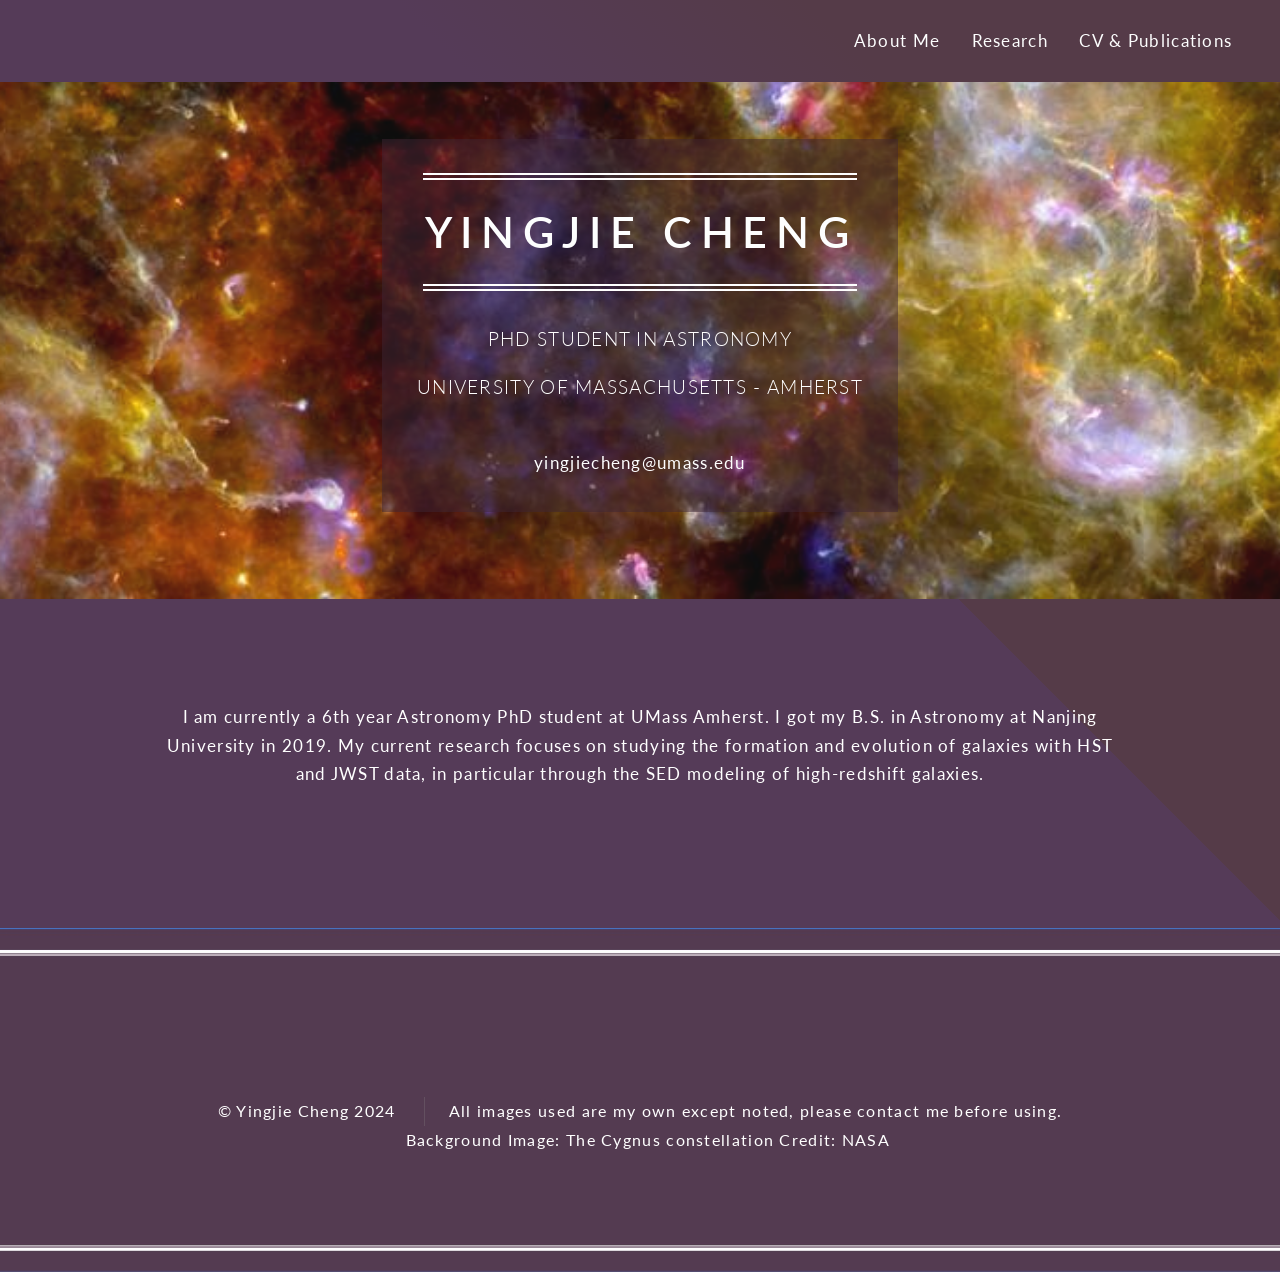
==== index.html @ f70af8f1 "Add files via upload" ====
<!DOCTYPE html>

<html lang="en">
	<head>
		<meta charset="UTF-8">
		<title>Yingjie Cheng</title>
        <link rel="shortcut icon" href="images/shortcut.ico">
		<meta http-equiv="content-type" content="text/html; charset=utf-8" />
		<meta name="description" content="" />
		<meta name="keywords" content="" />
		<script src="js/jquery.min.js"></script>
		<script src="js/skel.min.js"></script>
		<script src="js/skel-layers.min.js"></script>
		<script src="js/init.js"></script>
		<noscript>
			<!-- <link rel="stylesheet" href="css/skel.css" /> -->
			<link rel="stylesheet" href="css/style.css" />
			<link rel="stylesheet" href="css/style-xlarge.css" />
		</noscript>
	</head>
	
	
	<body class="landing">

		<!-- Header -->
			<header id="header">
				<nav id="nav">
					<ul>
						<!-- <li><a href="index.html">Home</a></li> -->
						<li><a href="aboutme.html">About Me</a></li>
						<li><a href="research.html">Research</a></li>
                        <li><a href="CV.pdf">CV & Publications</a></li>
					</ul>
				</nav>
			</header>

		<!-- Banner -->
			<section id="banner">
                <div class="inner">
						<header>
							<h2><b>Yingjie Cheng</b></h2>
						</header>
                
                <h4>
                    PhD student in Astronomy
                </h4>
                <h4>
                    University of Massachusetts - Amherst       
				</h4>
                    <br>
                    yingjiecheng@umass.edu <br/>

                </div>
			</section>

		<!-- One -->
			<section id="one" class="wrapper style1 align-center">
				<div class="container">
					<header>
						<p>I am currently a 6th year Astronomy PhD student at UMass Amherst.  I got my B.S. in Astronomy at Nanjing University in 2019. My current research focuses on studying the formation and evolution of galaxies with HST and JWST data, in particular through the SED modeling of high-redshift galaxies. </p>
					</header>
				</div>
			</section>

		<!-- Footer -->
			<footer id="footer">
				<div class="container">

					<ul class="copyright">
						<li>© Yingjie Cheng 2024</li>
						<li>All images used are my own except noted, please contact me before using.</li>
                            <ul>
                                <li>Background Image: The Cygnus constellation Credit: NASA</li>
                            </ul>
					</ul>
				</div>
			</footer>

	</body>
</html>
---- css/style.css ----
@charset "UTF-8";
@import url(font-awesome.min.css);
@import url("http://fonts.googleapis.com/css?family=Lato:300,400");

/*
	Interphase by TEMPLATED
	templated.co @templatedco
	Released for free under the Creative Commons Attribution 3.0 license (templated.co/license)
*/

/* Basic */

	body {
		background: #fff;
	}

	body, input, select, textarea {
		color: #444;
		font-family: 'Lato', sans-serif; 
		font-size: 15pt;
		font-weight: 400;
		letter-spacing: 0.075em;
		line-height: 1.65em;
	}

	a {
		color: #4dac71;
		text-decoration: underline;
	}

		a:hover {
			text-decoration: none;
		}

	strong, b {
		color: #FDFEFE;
		font-weight: 600;
	}

    strong, b_b {
        color: #b366ff;
		font-weight: 1000;
	}

	em, i {
		font-style: italic;
	}

	p {
		margin: 0 0 2em 0;
	}

	h1, h2, h3, h4, h5, h6 {
        color: inherit;
		font-weight: 300;
		line-height: 1.75em;
		margin-bottom: 1em;
		text-transform: uppercase;  
	}

		h1 a, h2 a, h3 a, h4 a, h5 a, h6 a {
			color: inherit;
			text-decoration: none;
			border: 0;
		}

	h2 {
		font-size: 1.75em;
		line-height: 1.5em;
	}

	h3 {
		font-size: 1.35em;
		line-height: 1.5em;
	}

	h4 {
		font-size: 1.1em;
		line-height: 1.5em;
	}

	h5 {
		font-size: 0.9em;
		line-height: 1.5em;
	}

	h6 {
		font-size: 0.7em;
		line-height: 1.5em;
	}

	sub {
		font-size: 0.8em;
		position: relative;
		top: 0.5em;
	}

	sup {
		font-size: 0.8em;
		position: relative;
		top: -0.5em;
	}

	hr {
		border: 0;
		border-bottom: medium 1px rgba(144, 144, 144, 0.25);
		margin: 2em 0;
	}

		hr.major {
			margin: 3em 0;
		}

	blockquote {
		border-left: solid 4px rgba(144, 144, 144, 0.25);
		font-style: italic;
		margin: 0 0 2em 0;
		padding: 0.5em 0 0.5em 2em;
	}

	code {
		background: rgba(144, 144, 144, 0.075);
		border-radius: 4px;
		border: solid 1px rgba(144, 144, 144, 0.25);
		font-family: "Courier New", monospace;
		font-size: 0.9em;
		margin: 0 0.25em;
		padding: 0.25em 0.65em;
	}

	pre {
		-webkit-overflow-scrolling: touch;
		font-family: "Courier New", monospace;
		font-size: 0.9em;
		margin: 0 0 2em 0;
	}

		pre code {
			display: block;
			line-height: 1.75em;
			padding: 1em 1.5em;
			overflow-x: auto;
		}

	.align-left {
		text-align: left;
	}

	.align-center {
		text-align: center;
	}

	.align-right {
		text-align: right;
	}

/* Section/Article */

	section.special, article.special {
		text-align: center;
	}

	header p {
		position: relative;
		margin: 0 0 1.5em 0;
	}

	header h2 + p {
		font-size: 1.25em;
		margin-top: -1em;
		line-height: 1.5em;
	}

	header h3 + p {
		font-size: 1.1em;
		margin-top: -0.8em;
		line-height: 1.5em;
	}

	header h4 + p,
	header h5 + p,
	header h6 + p {
		font-size: 0.9em;
		margin-top: -0.6em;
		line-height: 1.5em;
	}

	header.major {
		text-align: center;
		margin-bottom: 3em;
	}

		header.major h2 {
			font-size: 3em;
		}

		header.major p {
			border-top: medium double rgba(144, 144, 144, 0.25);
			display: inline-block;
			padding: 2em 2em 0 2em;
		}
		
        header.major psb {
			display: block;
			padding: -25em 2em 0 2em;
		}

/* Form */

	form {
		margin: 0 0 2em 0;
	}

	label {
		color: #666;
		display: block;
		font-size: 0.9em;
		font-weight: 400;
		margin: 0 0 1em 0;
	}

	input[type="text"],
	input[type="password"],
	input[type="email"],
	select,
	textarea {
		-moz-appearance: none;
		-webkit-appearance: none;
		-o-appearance: none;
		-ms-appearance: none;
		appearance: none;
		background: rgba(144, 144, 144, 0.075);
		border-radius: 4px;
		border: none;
		border: solid 1px rgba(144, 144, 144, 0.25);
		color: inherit;
		display: block;
		outline: 0;
		padding: 0 1em;
		text-decoration: none;
		width: 100%;
	}

		input[type="text"]:invalid,
		input[type="password"]:invalid,
		input[type="email"]:invalid,
		select:invalid,
		textarea:invalid {
			box-shadow: none;
		}

		input[type="text"]:focus,
		input[type="password"]:focus,
		input[type="email"]:focus,
		select:focus,
		textarea:focus {
			border-color: #4dac71;
			box-shadow: 0 0 0 1px #4dac71;
		}

	.select-wrapper {
		text-decoration: none;
		display: block;
		position: relative;
	}

		.select-wrapper:before {
			content: "";
			-moz-osx-font-smoothing: grayscale;
			-webkit-font-smoothing: antialiased;
			font-family: FontAwesome;
			font-style: normal;
			font-weight: normal;
			text-transform: none !important;
		}

		.select-wrapper:before {
			color: rgba(144, 144, 144, 0.25);
			display: block;
			height: 2.75em;
			line-height: 2.75em;
			pointer-events: none;
			position: absolute;
			right: 0;
			text-align: center;
			top: 0;
			width: 2.75em;
		}

		.select-wrapper select::-ms-expand {
			display: none;
		}

	input[type="text"],
	input[type="password"],
	input[type="email"],
	select {
		height: 2.75em;
	}

	textarea {
		padding: 0.75em 1em;
	}

	input[type="checkbox"],
	input[type="radio"] {
		-moz-appearance: none;
		-webkit-appearance: none;
		-o-appearance: none;
		-ms-appearance: none;
		appearance: none;
		display: block;
		float: left;
		margin-right: -2em;
		opacity: 0;
		width: 1em;
		z-index: -1;
	}

		input[type="checkbox"] + label,
		input[type="radio"] + label {
			text-decoration: none;
			color: #444;
			cursor: pointer;
			display: inline-block;
			font-size: 1em;
			font-weight: 300;
			padding-left: 2.4em;
			padding-right: 0.75em;
			position: relative;
		}

			input[type="checkbox"] + label:before,
			input[type="radio"] + label:before {
				-moz-osx-font-smoothing: grayscale;
				-webkit-font-smoothing: antialiased;
				font-family: FontAwesome;
				font-style: normal;
				font-weight: normal;
				text-transform: none !important;
			}

			input[type="checkbox"] + label:before,
			input[type="radio"] + label:before {
				background: rgba(144, 144, 144, 0.075);
				border-radius: 4px;
				border: solid 1px rgba(144, 144, 144, 0.25);
				content: '';
				display: inline-block;
				height: 1.65em;
				left: 0;
				line-height: 1.58125em;
				position: absolute;
				text-align: center;
				top: 0;
				width: 1.65em;
			}

		input[type="checkbox"]:checked + label:before,
		input[type="radio"]:checked + label:before {
			background: #3ba666;
			border-color: #3ba666;
			color: #ffffff;
			content: '\f00c';
		}

		input[type="checkbox"]:focus + label:before,
		input[type="radio"]:focus + label:before {
			border-color: #4dac71;
			box-shadow: 0 0 0 1px #4dac71;
		}

	input[type="checkbox"] + label:before {
		border-radius: 4px;
	}

	input[type="radio"] + label:before {
		border-radius: 100%;
	}

	::-webkit-input-placeholder {
		color: #888 !important;
		opacity: 1.0;
	}

	:-moz-placeholder {
		color: #888 !important;
		opacity: 1.0;
	}

	::-moz-placeholder {
		color: #888 !important;
		opacity: 1.0;
	}

	:-ms-input-placeholder {
		color: #888 !important;
		opacity: 1.0;
	}

	.formerize-placeholder {
		color: #888 !important;
		opacity: 1.0;
	}

/* Box */

	.box {
		border-radius: 4px;
		border: solid 1px rgba(144, 144, 144, 0.25);
		margin-bottom: 2em;
		padding: 1.5em;
	}

		.box > :last-child,
		.box > :last-child > :last-child,
		.box > :last-child > :last-child > :last-child {
			margin-bottom: 0;
		}

		.box.alt {
			border: 0;
			border-radius: 0;
			padding: 0;
		}

/* Icon */

	.icon {
		text-decoration: none;
		border-bottom: none;
		position: relative;
	}

		.icon:before {
			-moz-osx-font-smoothing: grayscale;
			-webkit-font-smoothing: antialiased;
			font-family: FontAwesome;
			font-style: normal;
			font-weight: normal;
			text-transform: none !important;
		}

		.icon > .label {
			display: none;
		}

		.icon.rounded {
			border-radius: 100%;
			border: 1px solid #4dac71;
			display: inline-block;
			height: 2em;
			line-height: 2em;
			text-align: center;
			width: 2em;
		}

			.icon.rounded.big {
				font-size: 3.5em;
			}

/* Image */

	.image {
		border-radius: 4px;
		border: 0;
		display: inline-block;
		position: relative;
	}

		.image img {
			border-radius: 4px;
			display: block;
		}

		.image.left {
			float: left;
			padding: 0 1.5em 1em 0;
			top: 0.25em;
		}

		.image.right {
			float: right;
			padding: 0 0 1em 1.5em;
			top: 0.25em;
		}

		.image.left, .image.right {
			max-width: 40%;
		}

			.image.left img, .image.right img {
				width: 100%;
			}

		.image.fit {
			display: block;
			margin: 0 0 2em 0;
			width: 100%;
		}

			.image.fit img {
				width: 100%;
			}

/* List */

	ol {
		list-style: decimal;
		margin: 0 0 2em 0;
		padding-left: 1.25em;
	}

		ol li {
			padding-left: 0.25em;
		}

	ul {
		list-style: disc;
		margin: 0 0 2em 0;
		padding-left: 1em;
	}

		ul li {
			padding-left: 0.5em;
		}

		ul.alt {
			list-style: none;
			padding-left: 0;
		}

			ul.alt li {
				border-top: solid 1px rgba(144, 144, 144, 0.25);
				padding: 0.8em 0;
			}

				ul.alt li:first-child {
					border-top: 0;
					padding-top: 0;
				}

		ul.icons {
			cursor: default;
			list-style: none;
			padding-left: 0;
		}

			ul.icons li {
				display: inline-block;
				padding: 0 1em 0 0;
			}

				ul.icons li:last-child {
					padding-right: 0;
				}

		ul.actions {
			cursor: default;
			list-style: none;
			padding-left: 0;
		}

			ul.actions li {
				display: inline-block;
				padding: 0 1em 0 0;
				vertical-align: middle;
			}

				ul.actions li:last-child {
					padding-right: 0;
				}

			ul.actions.small li {
				padding: 0 0.5em 0 0;
			}

			ul.actions.vertical li {
				display: block;
				padding: 1em 0 0 0;
			}

				ul.actions.vertical li:first-child {
					padding-top: 0;
				}

				ul.actions.vertical li > * {
					margin-bottom: 0;
				}

			ul.actions.vertical.small li {
				padding: 0.5em 0 0 0;
			}

				ul.actions.vertical.small li:first-child {
					padding-top: 0;
				}

			ul.actions.fit {
				display: table;
				margin-left: -1em;
				padding: 0;
				table-layout: fixed;
				width: calc(100% + 1em);
			}

				ul.actions.fit li {
					display: table-cell;
					padding: 0 0 0 1em;
				}

					ul.actions.fit li > * {
						margin-bottom: 0;
					}

				ul.actions.fit.small {
					margin-left: -0.5em;
					width: calc(100% + 0.5em);
				}

					ul.actions.fit.small li {
						padding: 0 0 0 0.5em;
					}

		ul.tabular {
			list-style: outside none none;
			padding: 0px;
		}

			ul.tabular li {
				border-top: solid 1px rgba(144, 144, 144, 0.25);
				line-height: 1.75em;
				margin: 1.5em 0px 0px;
				padding-left: 7em;
				padding-top: 12px;
				position: relative;
			}

				ul.tabular li:first-child {
					border-top: 0;
					margin-top: 0;
				}

				ul.tabular li h3 {
					left: 0px;
					position: absolute;
					text-align: center;
					top: 12px;
					vertical-align: top;
					width: 1em;
				}

	dl {
		margin: 0 0 2em 0;
	}

/* Table */

	.table-wrapper {
		-webkit-overflow-scrolling: touch;
		overflow-x: auto;
	}

	table {
		margin: 0 0 2em 0;
		width: 100%;
	}

		table tbody tr {
			border: solid 1px rgba(144, 144, 144, 0.25);
			border-left: 0;
			border-right: 0;
		}

			table tbody tr:nth-child(2n + 1) {
				background-color: rgba(144, 144, 144, 0.075);
			}

		table td {
			padding: 0.75em 0.75em;
		}

		table th {
			color: #666;
			font-size: 0.9em;
			font-weight: 400;
			padding: 0 0.75em 0.75em 0.75em;
			text-align: left;
		}

		table thead {
			border-bottom: solid 2px rgba(144, 144, 144, 0.25);
		}

		table tfoot {
			border-top: solid 2px rgba(144, 144, 144, 0.25);
		}

		table.alt {
			border-collapse: separate;
		}

			table.alt tbody tr td {
				border: solid 1px rgba(144, 144, 144, 0.25);
				border-left-width: 0;
				border-top-width: 0;
			}

				table.alt tbody tr td:first-child {
					border-left-width: 1px;
				}

			table.alt tbody tr:first-child td {
				border-top-width: 1px;
			}

			table.alt thead {
				border-bottom: 0;
			}

			table.alt tfoot {
				border-top: 0;
			}

/* Button */

	input[type="submit"],
	input[type="reset"],
	input[type="button"],
	.button {
		-moz-appearance: none;
		-webkit-appearance: none;
		-o-appearance: none;
		-ms-appearance: none;
		appearance: none;
		-moz-transition: background-color 0.2s ease-in-out, color 0.2s ease-in-out;
		-webkit-transition: background-color 0.2s ease-in-out, color 0.2s ease-in-out;
		-o-transition: background-color 0.2s ease-in-out, color 0.2s ease-in-out;
		-ms-transition: background-color 0.2s ease-in-out, color 0.2s ease-in-out;
		transition: background-color 0.2s ease-in-out, color 0.2s ease-in-out;
		background-color: #3ba666;
		border-radius: 4px;
		border: 0;
		color: #ffffff !important;
		cursor: pointer;
		display: inline-block;
		font-weight: 400;
		height: 2.85em;
		line-height: 2.8em;
		padding: 0 2em;
		text-align: center;
		text-decoration: none;
		white-space: nowrap;
	}

		input[type="submit"]:hover,
		input[type="reset"]:hover,
		input[type="button"]:hover,
		.button:hover {
			background-color: #42b972;
		}

		input[type="submit"]:active,
		input[type="reset"]:active,
		input[type="button"]:active,
		.button:active {
			background-color: #34935a;
		}

		input[type="submit"].icon,
		input[type="reset"].icon,
		input[type="button"].icon,
		.button.icon {
			padding-left: 1.35em;
		}

			input[type="submit"].icon:before,
			input[type="reset"].icon:before,
			input[type="button"].icon:before,
			.button.icon:before {
				margin-right: 0.5em;
			}

		input[type="submit"].fit,
		input[type="reset"].fit,
		input[type="button"].fit,
		.button.fit {
			display: block;
			margin: 0 0 1em 0;
			width: 100%;
		}

		input[type="submit"].small,
		input[type="reset"].small,
		input[type="button"].small,
		.button.small {
			font-size: 0.8em;
		}

		input[type="submit"].big,
		input[type="reset"].big,
		input[type="button"].big,
		.button.big {
			font-size: 1.35em;
		}

		input[type="submit"].alt,
		input[type="reset"].alt,
		input[type="button"].alt,
		.button.alt {
			background-color: transparent;
			box-shadow: inset 0 0 0 2px rgba(144, 144, 144, 0.25);
			color: #666 !important;
		}

			input[type="submit"].alt:hover,
			input[type="reset"].alt:hover,
			input[type="button"].alt:hover,
			.button.alt:hover {
				background-color: rgba(144, 144, 144, 0.075);
			}

			input[type="submit"].alt:active,
			input[type="reset"].alt:active,
			input[type="button"].alt:active,
			.button.alt:active {
				background-color: rgba(144, 144, 144, 0.2);
			}

			input[type="submit"].alt.icon:before,
			input[type="reset"].alt.icon:before,
			input[type="button"].alt.icon:before,
			.button.alt.icon:before {
				color: #888;
			}

		input[type="submit"].special,
		input[type="reset"].special,
		input[type="button"].special,
		.button.special {
			background-color: #4dac71;
			color: #ffffff !important;
		}

			input[type="submit"].special:hover,
			input[type="reset"].special:hover,
			input[type="button"].special:hover,
			.button.special:hover {
				background-color: #5cb67e;
			}

			input[type="submit"].special:active,
			input[type="reset"].special:active,
			input[type="button"].special:active,
			.button.special:active {
				background-color: #459a65;
			}

		input[type="submit"].disabled, input[type="submit"]:disabled,
		input[type="reset"].disabled,
		input[type="reset"]:disabled,
		input[type="button"].disabled,
		input[type="button"]:disabled,
		.button.disabled,
		.button:disabled {
			background-color: #444 !important;
			box-shadow: inset 0 -0.15em 0 0 rgba(0, 0, 0, 0.15);
			color: #fff !important;
			cursor: default;
			opacity: 0.25;
		}

/* Header */

	body.landing #header {
		background-color: transparent;
		left: 0;
		position: absolute;
		top: 0;
	}

	#header {
        background-color: #553B58;
			-moz-background-image: linear-gradient(45deg, #553B58 35%, #553B48 65%);
			-webkit-background-image: linear-gradient(45deg, #553B58 35%, #553B48 65%);
			-o-background-image: linear-gradient(45deg, #553B58 35%, #553B48 65%);
			-ms-background-image: linear-gradient(45deg, #553B58 35%, #553B48 65%);
			background-image: linear-gradient(45deg, #553B58 35%, #553B48 65%);
			color: #ffffff;
		cursor: default;
		height: 4.75em;
		line-height: 4.75em;
		width: 100%;
		z-index: 10000;
	}

		#header h1 {
			color: #ffffff;
			height: inherit;
			left: 2.5em;
			line-height: inherit;
			margin: 0;
			padding: 0;
			position: absolute;
			top: 0;
		}

			#header h1 a {
				font-size: 1.25em;
			}

		#header nav {
			height: inherit;
			line-height: inherit;
			position: absolute;
			right: 2.75em;
			top: 0;
			vertical-align: middle;
		}

			#header nav > ul {
				list-style: none;
				margin: 0;
				padding-left: 0;
			}

				#header nav > ul > li {
					border-radius: 4px;
					display: inline-block;
					margin-left: 1.5em;
					padding-left: 0;
				}

					#header nav > ul > li a {
						-moz-transition: color 0.2s ease-in-out;
						-webkit-transition: color 0.2s ease-in-out;
						-o-transition: color 0.2s ease-in-out;
						-ms-transition: color 0.2s ease-in-out;
						transition: color 0.2s ease-in-out;
						color: #FDFEFE;
						display: inline-block;
						text-decoration: none;
					}

						#header nav > ul > li a:hover {
							color: #ffffff;
						}

					#header nav > ul > li:first-child {
						margin-left: 0;
					}

					#header nav > ul > li .button {
						height: 2.25em;
						line-height: 2.25em;
						margin-bottom: 0;
						padding: 0 1em;
						position: relative;
						top: -0.075em;
						vertical-align: middle;
					}

		#header .container {
			position: relative;
		}

			#header .container h1 {
				left: 0;
			}

			#header .container nav {
				right: 0;
			}

/* Banner */

	#banner {
		background:url("../images/cygx.jpeg"),url("images/gray.png");
		background-position: center;
		background-repeat: no-repeat;
		background-size: cover;
		color: #ffffff;
		padding: 8em 0em 5em;
		text-align: center;
        opacity: 0.95;
	}

		#banner h2 {
			color: #ffffff;
			font-size: 3em;
			line-height: 1em;
			margin: 0 0 0.15em 0;
			padding: 0;
		}

		#banner p {
			font-size: 1.5em;
			margin: 1.5em 0 0 0;
		}

		#banner .actions {
			margin: 3em 0 0 0;
		}

		#banner .button {
			background-color: transparent;
			border: 1px solid #ffffff;
			font-weight: 300;
		}

			#banner .button:hover {
				background-color: rgba(255, 255, 255, 0.2);
			}

        #banner .inner {
			-moz-animation: reveal-banner 1s 0.25s ease-in-out;
			-webkit-animation: reveal-banner 1s 0.25s ease-in-out;
			-ms-animation: reveal-banner 1s 0.25s ease-in-out;
			animation: reveal-banner 1s 0.25s ease-in-out;
			-moz-animation-fill-mode: forwards;
			-webkit-animation-fill-mode: forwards;
			-ms-animation-fill-mode: forwards;
			animation-fill-mode: forwards;
			background: rgba(52, 27, 43, 0.5);
			color: #fff;
			display: inline-block;
			padding: 2em;
			text-align: center;
		}

			#banner .inner header {
				display: inline-block;
				border-bottom: solid 2px;
				border-top: solid 2px;
				margin: 0 0 2em 0;
				padding: 3px 0 3px 0;
			}

				#banner .inner header h2 {
					border-bottom: solid 2px;
					border-top: solid 2px;
					font-size: 2.5em;
					font-weight: 900;
					letter-spacing: 0.2em;
					margin: 0;
                    padding: 30px 0 30px 0;
					padding-left: 0.05em;
					position: relative;
					text-transform: uppercase;
				}

			#banner .inner p {
				letter-spacing: 0.1em;
				margin: 0;
				text-transform: uppercase;
			}

				#banner .inner p a {
					color: inherit;
					font-weight: 400;
					text-decoration: none;
				}

			#banner .inner footer {
				margin: 0 0 0 0;
			}


/* Wrapper */

	.wrapper {
		padding: 6em 0em 4em;
	}

		.wrapper.style1 {
			background-color: #553B58;
			-moz-background-image: linear-gradient(45deg, #553B58 80%, #553B48 20%);
			-webkit-background-image: linear-gradient(45deg, #553B58 80%, #553B48 20%);
			-o-background-image: linear-gradient(45deg, #553B58 80%, #553B48 20%);
			-ms-background-image: linear-gradient(45deg, #553B58 80%, #553B48 20%);
			background-image: linear-gradient(45deg, #553B58 80%, #553B48 20%);
			color: #ffffff;
		}

			.wrapper.style1 header {
				margin-bottom: 4em;
			}

			.wrapper.style1 h2 {
				color: #ffffff;
			}

			.wrapper.style1 .icon.big {
				border-color: #ffffff;
				margin-bottom: 0.5em;
			}

		.wrapper.style2 .title, .wrapper.style2 header {
			border-bottom: medium double rgba(144, 144, 144, 0.25);
			padding-bottom: 1em;
		}

		.wrapper.style2 header {
			margin-bottom: 4em;
		}

		.wrapper.style2 .feature {
			margin: 0 0 2em 0;
		}

/* Footer */

	#footer {
		background:url("../images/bottom.jpg"),url("images/gray.png"); 
		color: #ffffff;
		padding: 8em 0em 5em;
        background-position: center;
		background-repeat: no-repeat;
        background-size: cover;
	}

		#footer h2, #footer h3, #footer h4 {
			color: #ffffff;
		}

        #footer p {
            display: block;
			color: #ffffff;
            margin-left: 5em;
            padding-left: 1.5em;
		}


		#footer a {
			-moz-transition: all 0.2s ease-in-out;
			-webkit-transition: all 0.2s ease-in-out;
			-o-transition: all 0.2s ease-in-out;
			-ms-transition: all 0.2s ease-in-out;
			transition: all 0.2s ease-in-out;
			color: #ffffff;
		}

			#footer a:active, #footer a:hover {
				color: #ffffff;
			}

		#footer .icons .rounded {
			border-color: #888;
			font-size: 1.5em;
		}

			#footer .icons .rounded:active, #footer .icons .rounded:hover {
				border-color: #ffffff;
			}

		#footer .copyright {
			font-size: 0.9em;
			margin: 2em 0 0 0;
			padding: 0;
			text-align: center;
		}

			#footer .copyright li {
				border-left: solid 1px rgba(144, 144, 144, 0.25);
				display: inline-block;
				list-style: none;
				margin-left: 1.5em;
				padding-left: 1.5em;
			}

				#footer .copyright li:first-child {
					border-left: 0;
					margin-left: 0;
					padding-left: 0;
				}
---- css/style-xlarge.css ----
/*
	Interphase by TEMPLATED
	templated.co @templatedco
	Released for free under the Creative Commons Attribution 3.0 license (templated.co/license)
*/

/* Basic */

	body, input, select, textarea {
		font-size: 13pt;
	}
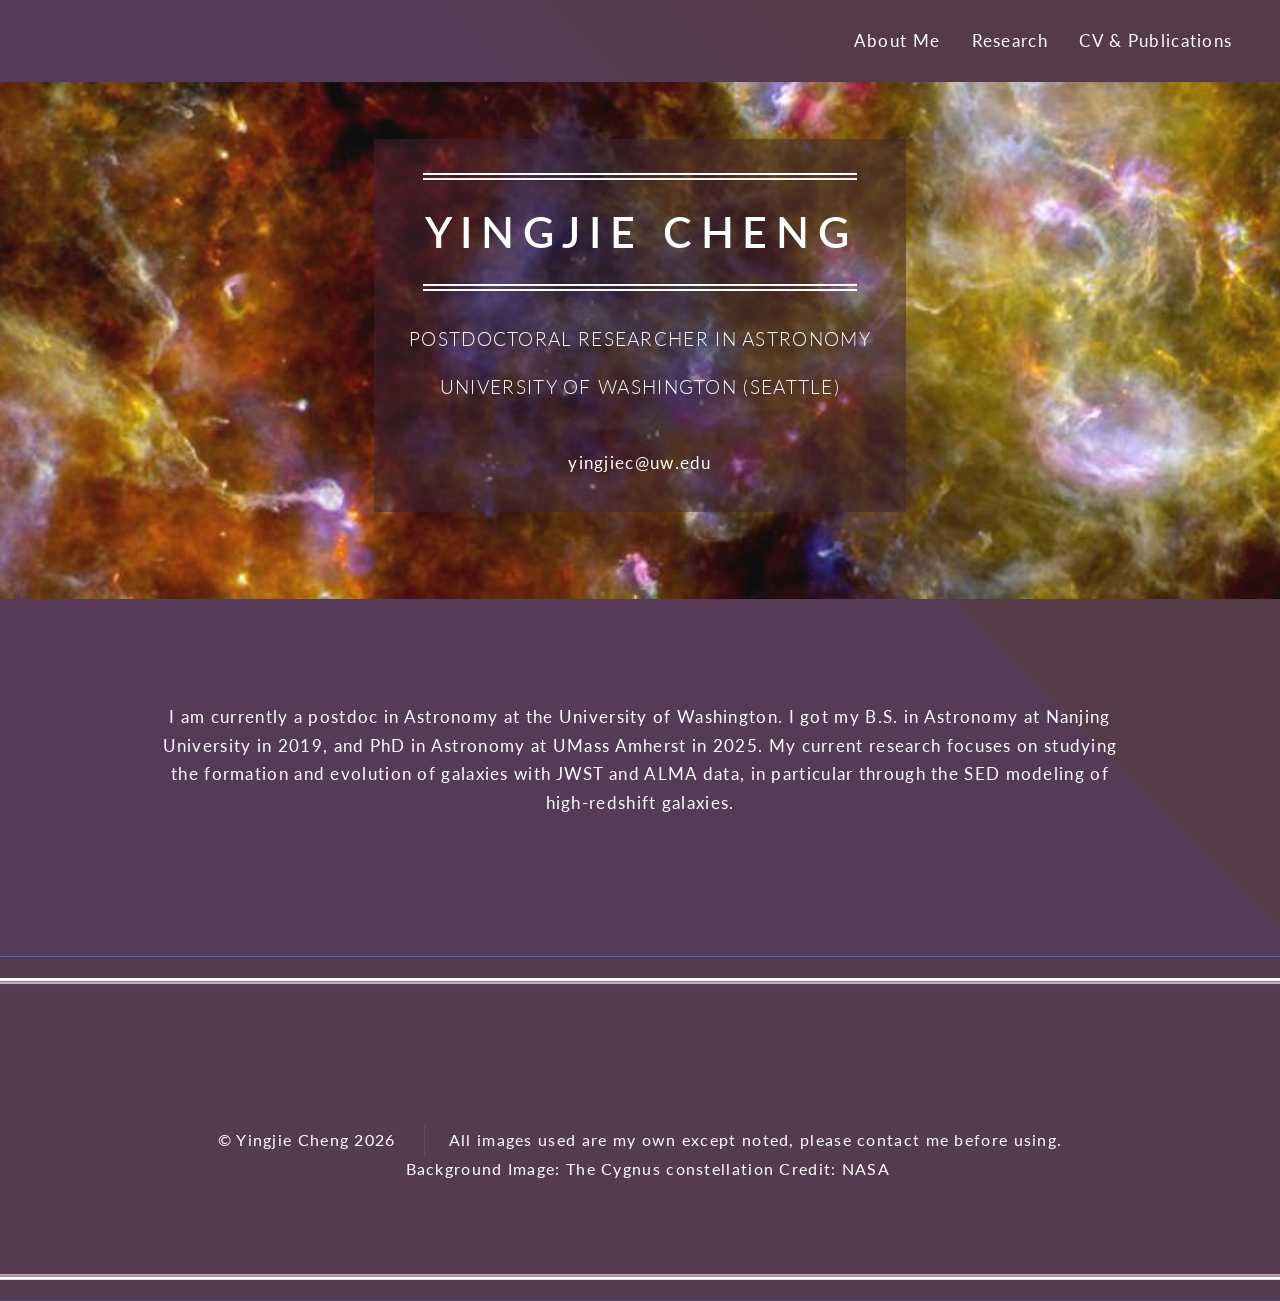
==== commit 79b1f59b: "Update index.html" ====
--- a/index.html
+++ b/index.html
@@ -42,13 +42,13 @@
 						</header>
                 
                 <h4>
-                    PhD student in Astronomy
+                    Postdoctoral researcher in Astronomy
                 </h4>
                 <h4>
-                    University of Massachusetts - Amherst       
+                    University of Washington (Seattle)      
 				</h4>
                     <br>
-                    yingjiecheng@umass.edu <br/>
+                    yingjiec@uw.edu <br/>
 
                 </div>
 			</section>
@@ -57,7 +57,7 @@
 			<section id="one" class="wrapper style1 align-center">
 				<div class="container">
 					<header>
-						<p>I am currently a 6th year Astronomy PhD student at UMass Amherst.  I got my B.S. in Astronomy at Nanjing University in 2019. My current research focuses on studying the formation and evolution of galaxies with HST and JWST data, in particular through the SED modeling of high-redshift galaxies. </p>
+						<p>I am currently a postdoc in Astronomy at the University of Washington. I got my B.S. in Astronomy at Nanjing University in 2019, and PhD in Astronomy at UMass Amherst in 2025. My current research focuses on studying the formation and evolution of galaxies with JWST and ALMA data, in particular through the SED modeling of high-redshift galaxies. </p>
 					</header>
 				</div>
 			</section>
@@ -67,7 +67,7 @@
 				<div class="container">
 
 					<ul class="copyright">
-						<li>© Yingjie Cheng 2024</li>
+						<li>© Yingjie Cheng 2026</li>
 						<li>All images used are my own except noted, please contact me before using.</li>
                             <ul>
                                 <li>Background Image: The Cygnus constellation Credit: NASA</li>
